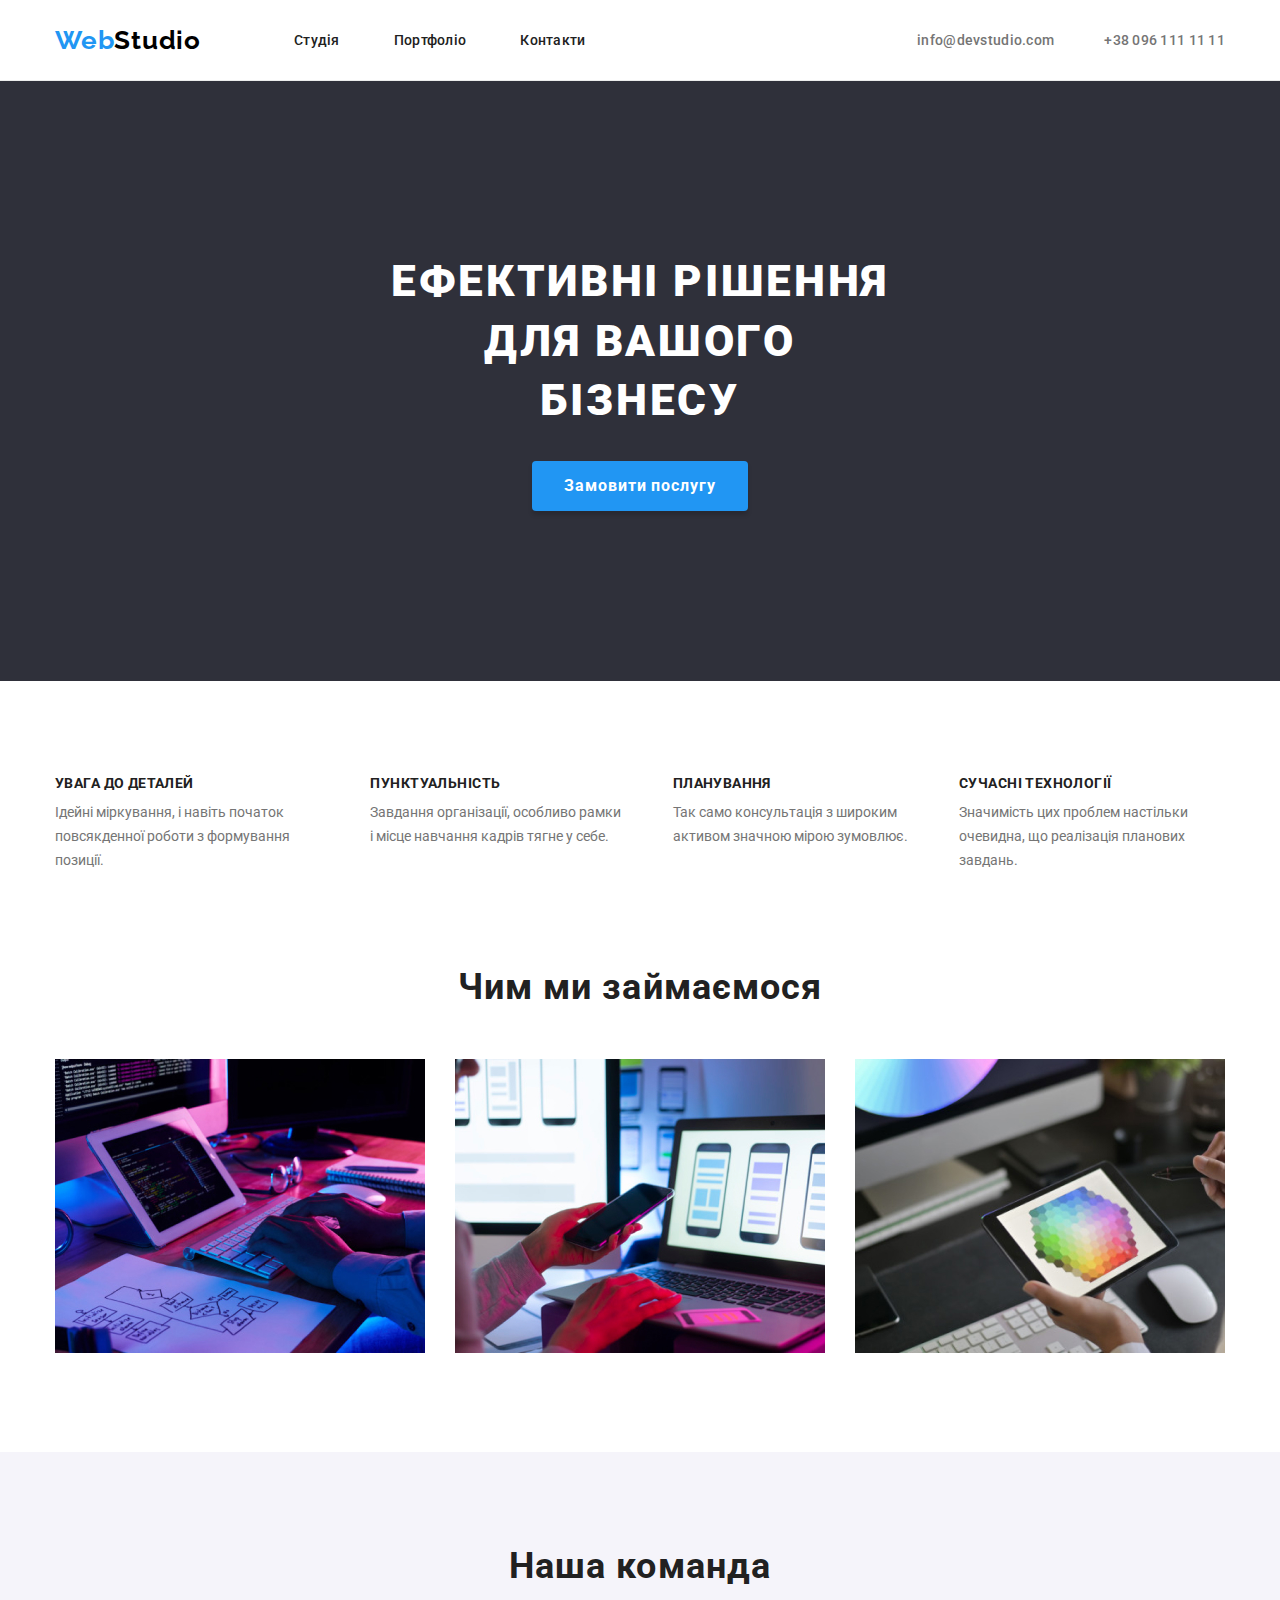
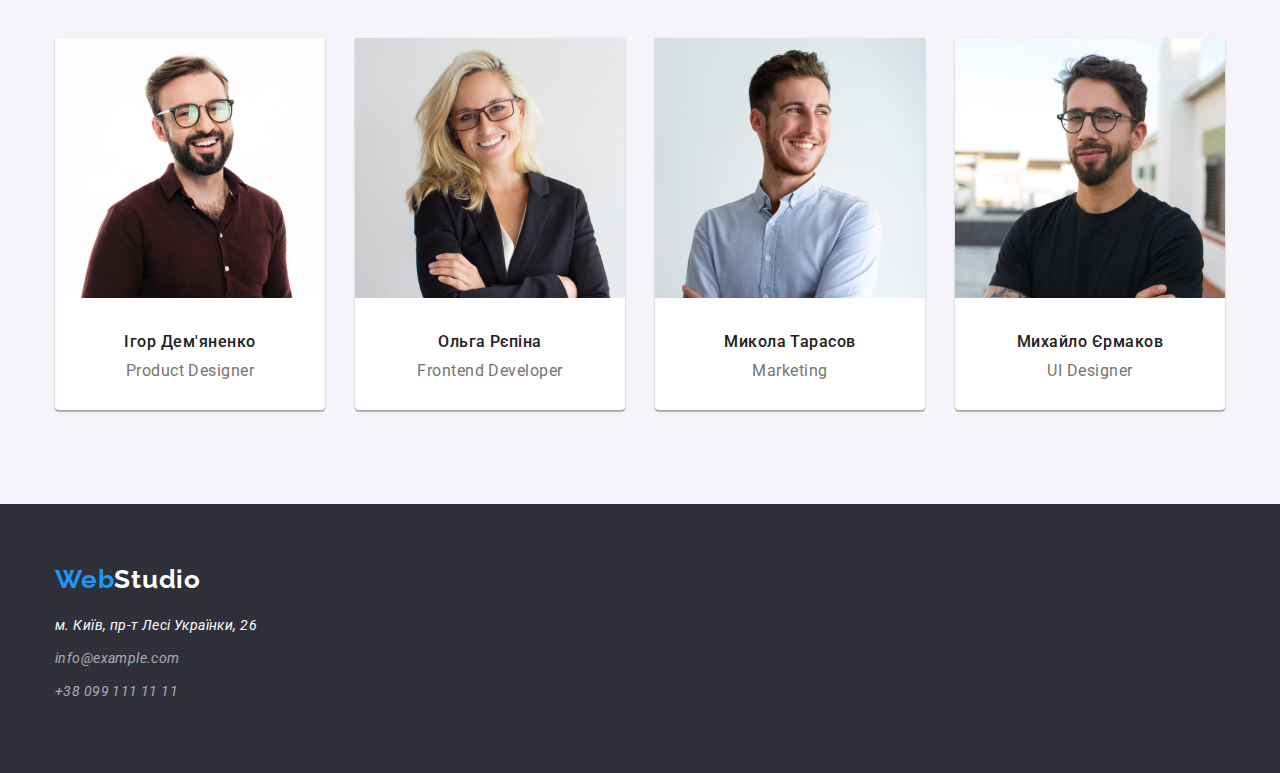
==== index.html @ 49a36623 "main and portfolio pages" ====
<!DOCTYPE html>
<html lang="uk">
<head>
    <title>Web Studio</title>
    <meta charset="UTF-8">
    <meta http-equiv="X-UA-Compatible" content="IE=edge">
    <meta name="viewport" content="width=device-width, initial-scale=1.0">
    <link rel="stylesheet" href="./css/normalize.min.css">
    <link rel="preconnect" href="https://fonts.googleapis.com">
    <link rel="preconnect" href="https://fonts.gstatic.com" crossorigin>
    <link href="https://fonts.googleapis.com/css2?family=Raleway:wght@700&family=Roboto:wght@400;500;700;900&display=swap" rel="stylesheet">
    <link rel="stylesheet" href="./css/style.css">
</head>
<body>
    <header class="header">
        <div class="container">
            <a class="logo" href="./index.html"><span>Web</span>Studio</a>
            <nav class="header-menu">
                <ul class="header-menu__list">
                    <li class="header-menu__item">
                        <a class="header-menu__link" href="#null">Студія</a>
                    </li>
                    <li class="header-menu__item">
                        <a class="header-menu__link" href="./portfolio.html">Портфоліо</a>
                    </li>
                    <li class="header-menu__item">
                        <a class="header-menu__link" href="#null">Контакти</a>
                    </li>
                </ul>
            </nav>
            <ul class="header-contact">
                <li class="header-contact__item">
                    <a class="header-contact__link" href="mailto:info@devstudio.com">info@devstudio.com</a>
                </li>
                <li class="header-contact__item">
                    <a class="header-contact__link" href="tel:+380961111111">+38 096 111 11 11</a>
                </li>
            </ul>
        </div>
    </header>
    <main>
        <section class="banner">
            <h1 class="banner-title">Ефективні рішення для вашого бізнесу</h1>
            <button class="order-service" type="button">Замовити послугу</button>
        </section>
        <section class="section">
            <div class="container">
                <ul class="about-us__list">
                    <li>
                        <h3 class="about-us__title">УВАГА ДО ДЕТАЛЕЙ</h3>
                        <p class="about-us__paragraph">
                            Ідейні міркування, і навіть початок повсякденної роботи з формування позиції.
                        </p>
                    </li>
                    <li>
                        <h3 class="about-us__title">ПУНКТУАЛЬНІСТЬ</h3>
                        <p class="about-us__paragraph">
                            Завдання організації, особливо рамки і місце навчання кадрів тягне у себе.
                        </p>
                    </li>
                    <li>
                        <h3 class="about-us__title">ПЛАНУВАННЯ</h3>
                        <p class="about-us__paragraph">
                            Так само консультація з широким активом значною мірою зумовлює.
                        </p>
                    </li>
                    <li>
                        <h3 class="about-us__title">СУЧАСНІ ТЕХНОЛОГІЇ</h3>
                        <p class="about-us__paragraph">
                            Значимість цих проблем настільки очевидна, що реалізація планових завдань.
                        </p>
                    </li>
                </ul>
            </div>
            <div class="container">
                <h2 class="title-section">Чим ми займаємося</h2>
                <ul class="list-item-flex">
                    <li>
                        <img 
                            src="./images/web-site.jpg" 
                            alt="Розробка сайтів" 
                            width="370" 
                            height="294"
                        />
                    </li>
                    <li>
                        <img 
                            src="./images/mobile-apps.jpg"  
                            alt="Розробка мобільних додатків" 
                            width="370" 
                            height="294"
                        />
                    </li>
                    <li>
                        <img 
                            src="./images/design.jpg" 
                            alt="Розробка дизайну" 
                            width="370" 
                            height="294"
                        />
                    </li>
                </ul>
            </div>
        </section>
        <section class="about-team section">
            <div class="container">
                <h2 class="title-section">Наша команда</h2>
                <ul class="list-item-flex list-team">
                    <li class="list-team__item">
                        <img
                            class="list-team__image" 
                            src="./images/ProductDesigner.jpg" 
                            alt="Дизайнер продукту" 
                            width="270" 
                            height="260"
                        />
                        <h3 class="list-team__title">Ігор Дем'яненко</h3>
                        <p class="list-team__description">Product Designer</p>
                    </li>
                    <li class="list-team__item">
                        <img 
                            class="list-team__image" 
                            src="./images/FrontendDeveloper.jpg"  
                            alt="Розробник інтерфейсу" 
                            width="270" 
                            height="260"
                        >
                        <h3 class="list-team__title">Ольга Рєпіна</h3>
                        <p class="list-team__description">Frontend Developer</p>
                    </li>
                    <li class="list-team__item">
                        <img
                            class="list-team__image"  
                            src="./images/Marketing.jpg" 
                            alt="Маркетолог" 
                            width="270" 
                            height="260"
                        />
                        <h3 class="list-team__title">Микола Тарасов</h3>
                        <p class="list-team__description">Marketing</p>
                    </li>
                    <li class="list-team__item">
                        <img
                            class="list-team__image"  
                            src="./images/UIDesigner.jpg" 
                            alt="Дизайнер інтерфейсу" 
                            width="270" 
                            height="260"
                        />
                        <h3 class="list-team__title">Михайло Єрмаков</h3>
                        <p class="list-team__description">UI Designer</p>
                    </li>
                </ul>
            </div>
        </section>
    </main>
    <footer class="footer">
        <div class="container">
            <a class="logo" href="./index.html"><span>Web</span>Studio</a>
            <address class="address">
                <p class="address-description">м. Київ, пр-т Лесі Українки, 26</p>
                <ul class="address-list">
                    <li class="address-list__item">
                        <a class="address-list__link" href="mailto:info@example.com">info@example.com</a>
                    </li>
                    <li class="address-list__item">
                        <a class="address-list__link" href="tel:+380991111111">+38 099 111 11 11</a>
                    </li>
                </ul>
            </address>
        </div>
    </footer>
</body>
</html>
---- css/style.css ----
/* Basic style reset */

a { text-decoration: none; }

ul, ol { 
    margin: 0;
    padding: 0;  
}

ul li,
ol li {
    list-style: none;
}

h1, 
h2, 
h3, 
h4, 
h5, 
h6, 
p { 
    margin: 0; 
}

button {
    padding: 0;
    border: 0;
    cursor: pointer;
}

/* Custom properties */

:root {
    --color-black: #000;
    --color-white: #fff;
    --color-silver: #757575;
    --color-dark-green: #212121;
    --color-white-smoke: #F5F5F5;
    --color-white-solid: #F5F4FA;
    --color-blue: #2196F3;
    --color-bright-gray: #ECECEC
}

/* Styles for the container that centers the content */

body { 
    font-family: 'Roboto';
    color: var(--color-silver); 
}

.container {
    max-width: 1200px;
    margin: 0 auto;
    padding: 0 15px;
}

.section { padding: 94px 0; }

/* Styles for the logo */

.logo {
    display: inline-block;
    font-family: 'Raleway';
    font-weight: 700;
    font-size: 26px;
    line-height: 1.173;
    letter-spacing: 0.03em;
    color: var(--color-black);
}

.logo span { color: var(--color-blue); }

/* Styles for the header element */

.header {
    padding: 25px 0;
    border-bottom: 1px solid var(--color-bright-gray);
}

.header .container {
    display: flex;
    align-items: center;
}

.header-menu { margin-left: 93px; }

.header-menu__item { 
    display: inline-block;
    margin-left: 50px; 
}

.header-menu__item:first-of-type { margin-left: 0; }

.header-menu__link {
    font-weight: 500;
    font-size: 14px;
    line-height: 0.875;
    letter-spacing: 0.02em;
    color: var(--color-dark-green);
}

.header-menu__link:hover,
.header-menu__link:focus,
.header-menu__link:focus-visible { 
    color: var(--color-blue);
    outline: none; 
}

.header-contact {
    display: inline-flex;
    align-items: center; 
    margin-left: auto; 
}


.header-contact__item {
    display: inline-flex;
    margin-left: 50px;
}


.header-portfolio .header-contact__item {
    margin-left: 30px;
}

.header-contact__icon {
    display: inline-block;
    margin-right: 10px;
}

.header-contact li:first-of-type { margin-left: 0; }

.header-contact__link {
    display: inline-flex;
    align-items: center;
    font-weight: 500;
    font-size: 14px;
    line-height: 0.875;
    letter-spacing: 0.02em;
    color: var(--color-silver);
}

.header-contact__link:hover ,
.header-contact__link:focus,
.header-contact__link:focus-visible { 
    color: var(--color-blue);
    outline: none; 
}

/* Inner title for section */

.title-section {
    margin-bottom: 50px;
    font-weight: 700;
    font-size: 36px;
    line-height: 1.166;
    text-align: center;
    letter-spacing: 0.03em;
    color: var(--color-dark-green);
}

/* Component list */

.list-item-flex {
    display: flex;
    flex-wrap: wrap;
    gap: 30px;
}

.tabs {
    margin-bottom: 50px;
    text-align: center;
}

.tabs-item {
    display: inline-block;
    margin-left: 8px;
}

.tabs-item:first-of-type {
    margin-left: 0;
}

.tabs-item__button {
    padding: 6px 22px;
    font-family: 'Roboto';
    font-weight: 500;
    font-size: 16px;
    line-height: 1.625;
    letter-spacing: 0.03em;
    color: var(--color-dark-green);
    background: var(--color-white-solid);
    border-radius: 4px;
}

.tabs-item__button:hover,
.tabs-item__button:focus-visible {
    color: var(--color-white);
    background-color: var(--color-blue);
    box-shadow: 0px 3px 1px rgba(0, 0, 0, 0.1), 0px 1px 2px rgba(0, 0, 0, 0.08), 0px 2px 2px rgba(0, 0, 0, 0.12);
    outline: none;
}

/* Styles for the banner section element */

.banner {
    display: flex;
    align-items: center;
    justify-content: center;
    flex-direction: column;
    height: 600px;
    background-color: #2F303A;
}

.banner-title {
    max-width: 40%;
    margin-bottom: 30px;
    font-weight: 900;
    font-size: 44px;
    line-height: 1.36;
    text-align: center;
    letter-spacing: 0.06em;
    text-transform: uppercase;
    color: var(--color-white);
}

.order-service {
    padding: 10px 32px;
    font-weight: 700;
    font-size: 16px;
    line-height: 30px;
    letter-spacing: 0.06em;
    color: var(--color-white);
    background-color: var(--color-blue);
    box-shadow: 0px 4px 4px rgba(0, 0, 0, 0.15);
    border-radius: 4px;
}

/* Styles for the About us section element */

.about-us__list {
    display: flex;
    margin-bottom: 94px;
    gap: 50px;
}

.about-us__title {
    margin-bottom: 10px;
    font-weight: 700;
    font-size: 14px;
    line-height: 1.142;
    letter-spacing: 0.03em;
    text-transform: uppercase;
    color: var(--color-dark-green);
}

.about-us__paragraph {
    font-size: 14px;
    line-height: 1.71;
    color: var(--color-silver);
}

/*  Styles for the About team element */

.about-team { background-color: var(--color-white-solid); }

.list-team__item {
    text-align: center;
    background: var(--color-white);
    box-shadow: 0px 1px 3px rgba(0, 0, 0, 0.12), 0px 1px 1px rgba(0, 0, 0, 0.14), 0px 2px 1px rgba(0, 0, 0, 0.2);
    border-radius: 0px 0px 4px 4px;
}

.list-team__image {
    margin-bottom: 30px;
}

.list-team__title {
    margin-bottom: 10px;
    font-weight: 500;
    font-size: 16px;
    line-height: 1.1875;
    letter-spacing: 0.03em;
    color: var(--color-dark-green);
}

.list-team__description {
    margin-bottom: 30px; 
    font-style: normal;
    font-size: 16px;
    line-height: 1.187;
    text-align: center;
    letter-spacing: 0.03em;
    color: var(--color-silver);
}

/*  Styles for the portfolio element*/

.portfolio-list__image {
    display: block;
}

.portfolio-list__item {
    flex-grow: 1;
	width: calc(33% - 30px);
}
 
.portfolio-list__title {
    margin-bottom: 4px;
    font-weight: 700;
    font-size: 18px;
    line-height: 2;
    letter-spacing: 0.06em;
    color: var(--color-dark-green);
}

.portfolio-list__description {
    font-size: 16px;
    line-height: 1.875;
    letter-spacing: 0.03em;
    color: var(--color-silver);
}

.portfolio-list__content {
    padding: 24px 24px 24px 20px;
    border-left: 1px solid var(--color-bright-gray);
    border-right: 1px solid var(--color-bright-gray);
    border-bottom: 1px solid var(--color-bright-gray);   
}

/* Styles for the footer element */

.footer {
    padding: 60px 0;
    background-color:  #2F303A;
}

.footer .logo {
    margin-bottom: 20px;
    color: var(--color-white);
}

.address-description {
    margin-bottom: 9px;
    font-size: 14px;
    line-height: 1.714;
    letter-spacing: 0.03em;
    color: var(--color-white);
}

.address-list__item { margin-bottom: 9px; }

.address-list__link {
    font-size: 14px;
    line-height: 1.714;
    letter-spacing: 0.03em;
    color: rgba(255, 255, 255, 0.6);
}
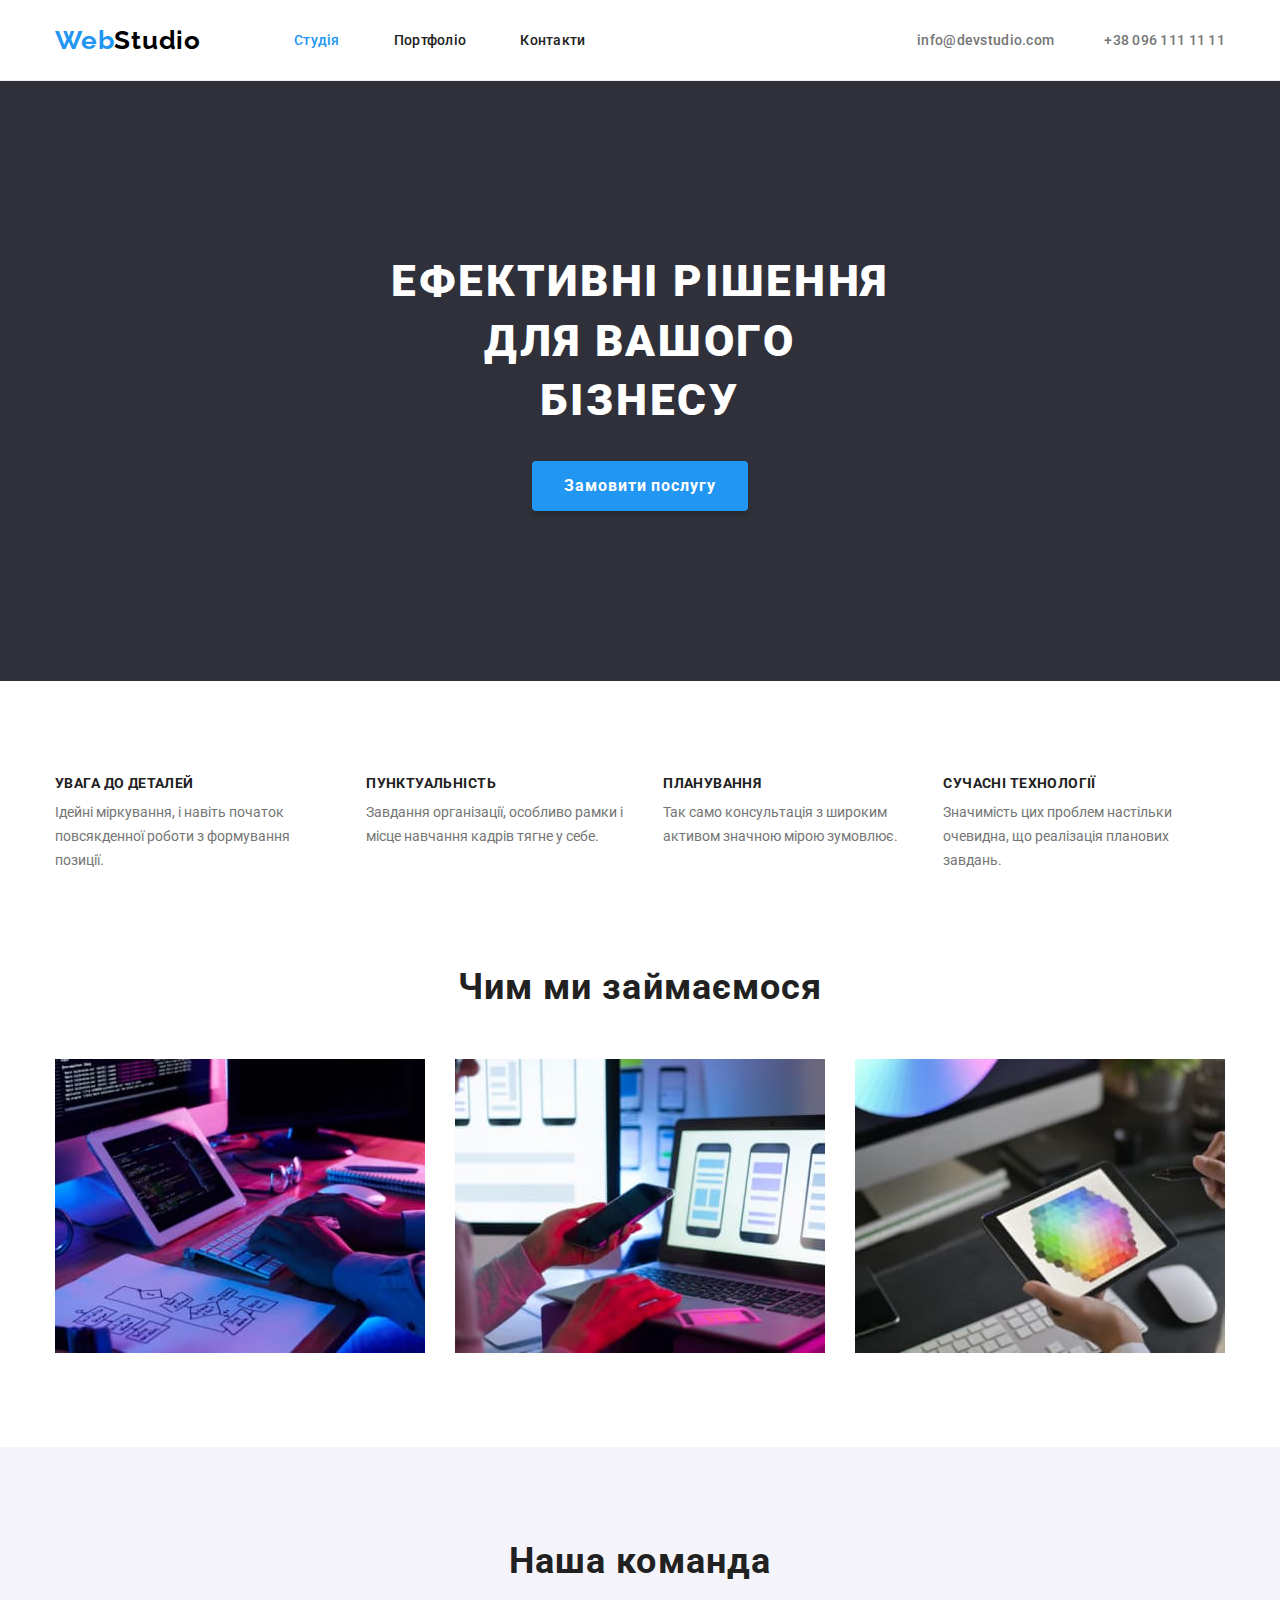
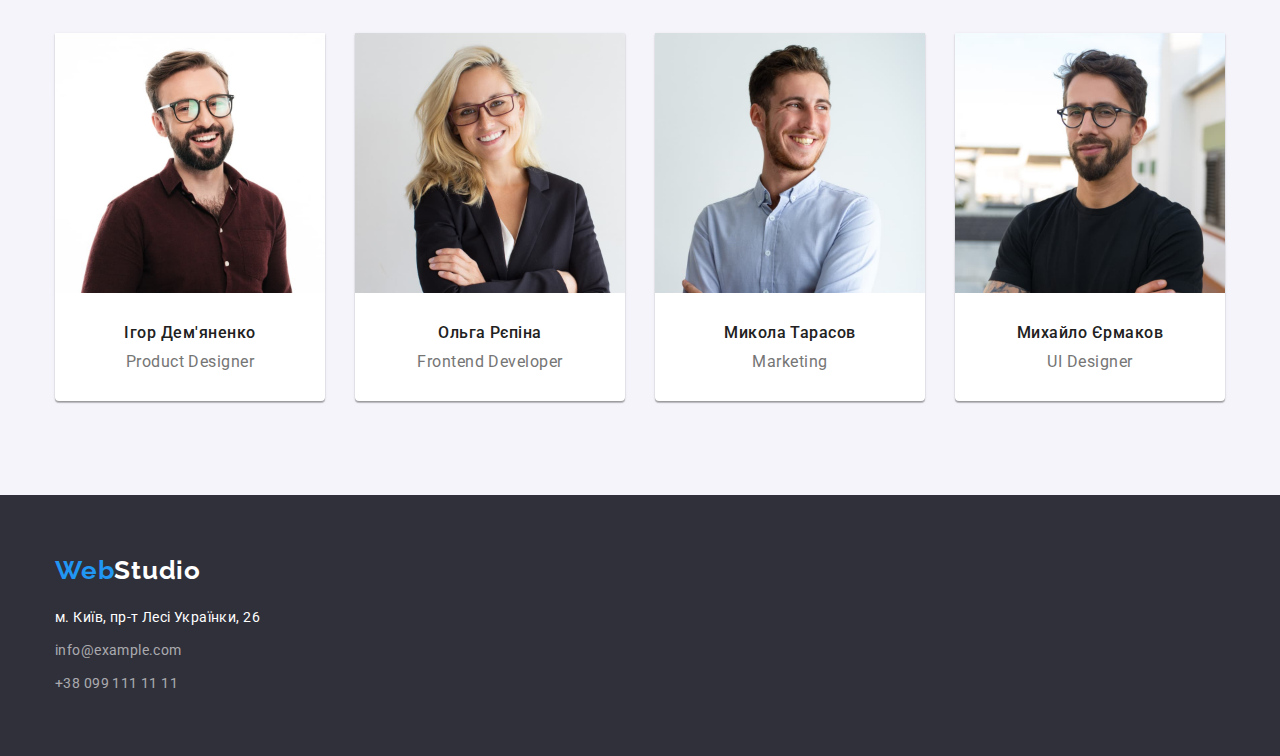
==== commit 7c9c4b94: "Correction of homework according to the mentor's instructions" ====
--- a/index.html
+++ b/index.html
@@ -14,26 +14,56 @@
 <body>
     <header class="header">
         <div class="container">
-            <a class="logo" href="./index.html"><span>Web</span>Studio</a>
+            <a 
+                class="logo link" 
+                href="./index.html"
+            >   
+                <span>Web</span>Studio
+            </a>
             <nav class="header-menu">
-                <ul class="header-menu__list">
+                <ul class="header-menu__list list">
                     <li class="header-menu__item">
-                        <a class="header-menu__link" href="#null">Студія</a>
+                        <a 
+                            class="header-menu__link is-active link" 
+                            href="/index.html"
+                        >
+                            Студія
+                        </a>
                     </li>
                     <li class="header-menu__item">
-                        <a class="header-menu__link" href="./portfolio.html">Портфоліо</a>
+                        <a 
+                            class="header-menu__link link" 
+                            href="./portfolio.html"
+                        >
+                            Портфоліо
+                        </a>
                     </li>
                     <li class="header-menu__item">
-                        <a class="header-menu__link" href="#null">Контакти</a>
+                        <a 
+                            class="header-menu__link link" 
+                            href="#null"
+                        >
+                            Контакти
+                        </a>
                     </li>
                 </ul>
             </nav>
-            <ul class="header-contact">
+            <ul class="header-contact list">
                 <li class="header-contact__item">
-                    <a class="header-contact__link" href="mailto:info@devstudio.com">info@devstudio.com</a>
+                    <a 
+                        class="header-contact__link link" 
+                        href="mailto:info@devstudio.com"
+                    >
+                        info@devstudio.com
+                    </a>
                 </li>
                 <li class="header-contact__item">
-                    <a class="header-contact__link" href="tel:+380961111111">+38 096 111 11 11</a>
+                    <a 
+                        class="header-contact__link link" 
+                        href="tel:+380961111111"
+                    >
+                        +38 096 111 11 11
+                    </a>
                 </li>
             </ul>
         </div>
@@ -43,40 +73,44 @@
             <h1 class="banner-title">Ефективні рішення для вашого бізнесу</h1>
             <button class="order-service" type="button">Замовити послугу</button>
         </section>
+        <section class="features">
+            <div class="container">
+                <h2 class="visually-hidden">особливості</h2>
+                <ul class="about-us__list list">
+                    <li>
+                        <h3 class="about-us__title">УВАГА ДО ДЕТАЛЕЙ</h3>
+                        <p class="about-us__paragraph">
+                            Ідейні міркування, і навіть початок повсякденної роботи з формування позиції.
+                        </p>
+                    </li>
+                    <li>
+                        <h3 class="about-us__title">ПУНКТУАЛЬНІСТЬ</h3>
+                        <p class="about-us__paragraph">
+                            Завдання організації, особливо рамки і місце навчання кадрів тягне у себе.
+                        </p>
+                    </li>
+                    <li>
+                        <h3 class="about-us__title">ПЛАНУВАННЯ</h3>
+                        <p class="about-us__paragraph">
+                            Так само консультація з широким активом значною мірою зумовлює.
+                        </p>
+                    </li>
+                    <li>
+                        <h3 class="about-us__title">СУЧАСНІ ТЕХНОЛОГІЇ</h3>
+                        <p class="about-us__paragraph">
+                            Значимість цих проблем настільки очевидна, що реалізація планових завдань.
+                        </p>
+                    </li>
+                </ul>
+            </div>
+        </section>
         <section class="section">
             <div class="container">
-                <ul class="about-us__list">
-                    <li>
-                        <h3 class="about-us__title">УВАГА ДО ДЕТАЛЕЙ</h3>
-                        <p class="about-us__paragraph">
-                            Ідейні міркування, і навіть початок повсякденної роботи з формування позиції.
-                        </p>
-                    </li>
-                    <li>
-                        <h3 class="about-us__title">ПУНКТУАЛЬНІСТЬ</h3>
-                        <p class="about-us__paragraph">
-                            Завдання організації, особливо рамки і місце навчання кадрів тягне у себе.
-                        </p>
-                    </li>
-                    <li>
-                        <h3 class="about-us__title">ПЛАНУВАННЯ</h3>
-                        <p class="about-us__paragraph">
-                            Так само консультація з широким активом значною мірою зумовлює.
-                        </p>
-                    </li>
-                    <li>
-                        <h3 class="about-us__title">СУЧАСНІ ТЕХНОЛОГІЇ</h3>
-                        <p class="about-us__paragraph">
-                            Значимість цих проблем настільки очевидна, що реалізація планових завдань.
-                        </p>
-                    </li>
-                </ul>
-            </div>
-            <div class="container">
                 <h2 class="title-section">Чим ми займаємося</h2>
-                <ul class="list-item-flex">
-                    <li>
-                        <img 
+                <ul class="list-item-flex list">
+                    <li>
+                        <img
+                            class="thumbnail" 
                             src="./images/web-site.jpg" 
                             alt="Розробка сайтів" 
                             width="370" 
@@ -85,6 +119,7 @@
                     </li>
                     <li>
                         <img 
+                            class="thumbnail"
                             src="./images/mobile-apps.jpg"  
                             alt="Розробка мобільних додатків" 
                             width="370" 
@@ -93,6 +128,7 @@
                     </li>
                     <li>
                         <img 
+                            class="thumbnail"
                             src="./images/design.jpg" 
                             alt="Розробка дизайну" 
                             width="370" 
@@ -105,50 +141,70 @@
         <section class="about-team section">
             <div class="container">
                 <h2 class="title-section">Наша команда</h2>
-                <ul class="list-item-flex list-team">
-                    <li class="list-team__item">
-                        <img
-                            class="list-team__image" 
-                            src="./images/ProductDesigner.jpg" 
+                <ul class="list-item-flex list-team list">
+                    <li class="list-team__item">
+                        <img
+                            class="list-team__image thumbnail" 
+                            src="./images/product-designer.jpg" 
                             alt="Дизайнер продукту" 
                             width="270" 
                             height="260"
                         />
                         <h3 class="list-team__title">Ігор Дем'яненко</h3>
-                        <p class="list-team__description">Product Designer</p>
+                        <p 
+                            class="list-team__description"
+                            lang="en"
+                        >   
+                            Product Designer
+                        </p>
                     </li>
                     <li class="list-team__item">
                         <img 
-                            class="list-team__image" 
-                            src="./images/FrontendDeveloper.jpg"  
+                            class="list-team__image thumbnail" 
+                            src="./images/frontend-developer.jpg"  
                             alt="Розробник інтерфейсу" 
                             width="270" 
                             height="260"
                         >
                         <h3 class="list-team__title">Ольга Рєпіна</h3>
-                        <p class="list-team__description">Frontend Developer</p>
-                    </li>
-                    <li class="list-team__item">
-                        <img
-                            class="list-team__image"  
-                            src="./images/Marketing.jpg" 
+                        <p 
+                            class="list-team__description"
+                            lang="en"
+                        >
+                            Frontend Developer
+                        </p>
+                    </li>
+                    <li class="list-team__item">
+                        <img
+                            class="list-team__image thumbnail"  
+                            src="./images/specialist-marketing.jpg" 
                             alt="Маркетолог" 
                             width="270" 
                             height="260"
                         />
                         <h3 class="list-team__title">Микола Тарасов</h3>
-                        <p class="list-team__description">Marketing</p>
-                    </li>
-                    <li class="list-team__item">
-                        <img
-                            class="list-team__image"  
-                            src="./images/UIDesigner.jpg" 
+                        <p 
+                            class="list-team__description"
+                            lang="en"
+                        >
+                            Marketing
+                        </p>
+                    </li>
+                    <li class="list-team__item">
+                        <img
+                            class="list-team__image thumbnail"  
+                            src="./images/ui-designer.jpg" 
                             alt="Дизайнер інтерфейсу" 
                             width="270" 
                             height="260"
                         />
                         <h3 class="list-team__title">Михайло Єрмаков</h3>
-                        <p class="list-team__description">UI Designer</p>
+                        <p 
+                            class="list-team__description"
+                            lang="en"
+                        >
+                            UI Designer
+                        </p>
                     </li>
                 </ul>
             </div>
@@ -156,15 +212,30 @@
     </main>
     <footer class="footer">
         <div class="container">
-            <a class="logo" href="./index.html"><span>Web</span>Studio</a>
+            <a 
+                class="logo link" 
+                href="./index.html"
+            >
+                <span>Web</span>Studio
+            </a>
             <address class="address">
                 <p class="address-description">м. Київ, пр-т Лесі Українки, 26</p>
-                <ul class="address-list">
+                <ul class="address-list list">
                     <li class="address-list__item">
-                        <a class="address-list__link" href="mailto:info@example.com">info@example.com</a>
+                        <a 
+                            class="address-list__link link" 
+                            href="mailto:info@example.com"
+                        >
+                            info@example.com
+                        </a>
                     </li>
                     <li class="address-list__item">
-                        <a class="address-list__link" href="tel:+380991111111">+38 099 111 11 11</a>
+                        <a 
+                            class="address-list__link link" 
+                            href="tel:+380991111111"
+                        >
+                            +38 099 111 11 11
+                        </a>
                     </li>
                 </ul>
             </address>
--- a/css/style.css
+++ b/css/style.css
@@ -1,15 +1,9 @@
 /* Basic style reset */
-
-a { text-decoration: none; }
-
-ul, ol { 
+.link {text-decoration: none;}
+.list {
     margin: 0;
-    padding: 0;  
-}
-
-ul li,
-ol li {
-    list-style: none;
+    padding: 0;
+    list-style: none;  
 }
 
 h1, 
@@ -28,6 +22,11 @@
     cursor: pointer;
 }
 
+.thumbnail {
+    max-width: 100%;
+    vertical-align: middle;
+}
+
 /* Custom properties */
 
 :root {
@@ -38,13 +37,15 @@
     --color-white-smoke: #F5F5F5;
     --color-white-solid: #F5F4FA;
     --color-blue: #2196F3;
+    --persian-blue: #188CE8;
     --color-bright-gray: #ECECEC
 }
 
 /* Styles for the container that centers the content */
 
 body { 
-    font-family: 'Roboto';
+    font-family: 'Roboto', sans-serif;
+    background-color: var(--color-white);
     color: var(--color-silver); 
 }
 
@@ -56,6 +57,20 @@
 
 .section { padding: 94px 0; }
 
+.visually-hidden {
+    position: absolute;
+    width: 1px;
+    height: 1px;
+    margin: -1px;
+    border: 0;
+    padding: 0;
+    white-space: nowrap;
+    -webkit-clip-path: inset(100%);
+    clip-path: inset(100%);
+    clip: rect(0 0 0 0);
+    overflow: hidden;
+}
+
 /* Styles for the logo */
 
 .logo {
@@ -101,9 +116,9 @@
 
 .header-menu__link:hover,
 .header-menu__link:focus,
-.header-menu__link:focus-visible { 
+.header-menu__link:focus-visible,
+.header-menu__link.is-active { 
     color: var(--color-blue);
-    outline: none; 
 }
 
 .header-contact {
@@ -144,7 +159,6 @@
 .header-contact__link:focus,
 .header-contact__link:focus-visible { 
     color: var(--color-blue);
-    outline: none; 
 }
 
 /* Inner title for section */
@@ -194,11 +208,11 @@
 }
 
 .tabs-item__button:hover,
+.tabs-item__button:focus,
 .tabs-item__button:focus-visible {
     color: var(--color-white);
     background-color: var(--color-blue);
     box-shadow: 0px 3px 1px rgba(0, 0, 0, 0.1), 0px 1px 2px rgba(0, 0, 0, 0.08), 0px 2px 2px rgba(0, 0, 0, 0.12);
-    outline: none;
 }
 
 /* Styles for the banner section element */
@@ -236,12 +250,18 @@
     border-radius: 4px;
 }
 
+.order-service:hover,
+.order-service:focus {
+    background: var(--persian-blue);
+}
+
+.features {padding-top: 94px;}
+
 /* Styles for the About us section element */
 
 .about-us__list {
     display: flex;
-    margin-bottom: 94px;
-    gap: 50px;
+    gap: 30px;
 }
 
 .about-us__title {
@@ -296,10 +316,6 @@
 
 /*  Styles for the portfolio element*/
 
-.portfolio-list__image {
-    display: block;
-}
-
 .portfolio-list__item {
     flex-grow: 1;
 	width: calc(33% - 30px);
@@ -322,7 +338,7 @@
 }
 
 .portfolio-list__content {
-    padding: 24px 24px 24px 20px;
+    padding: 20px 24px;
     border-left: 1px solid var(--color-bright-gray);
     border-right: 1px solid var(--color-bright-gray);
     border-bottom: 1px solid var(--color-bright-gray);   
@@ -340,6 +356,10 @@
     color: var(--color-white);
 }
 
+.address {
+    font-style: normal;
+}
+
 .address-description {
     margin-bottom: 9px;
     font-size: 14px;
@@ -349,6 +369,7 @@
 }
 
 .address-list__item { margin-bottom: 9px; }
+.address-list__item:last-of-type { margin-bottom: 0; }
 
 .address-list__link {
     font-size: 14px;
